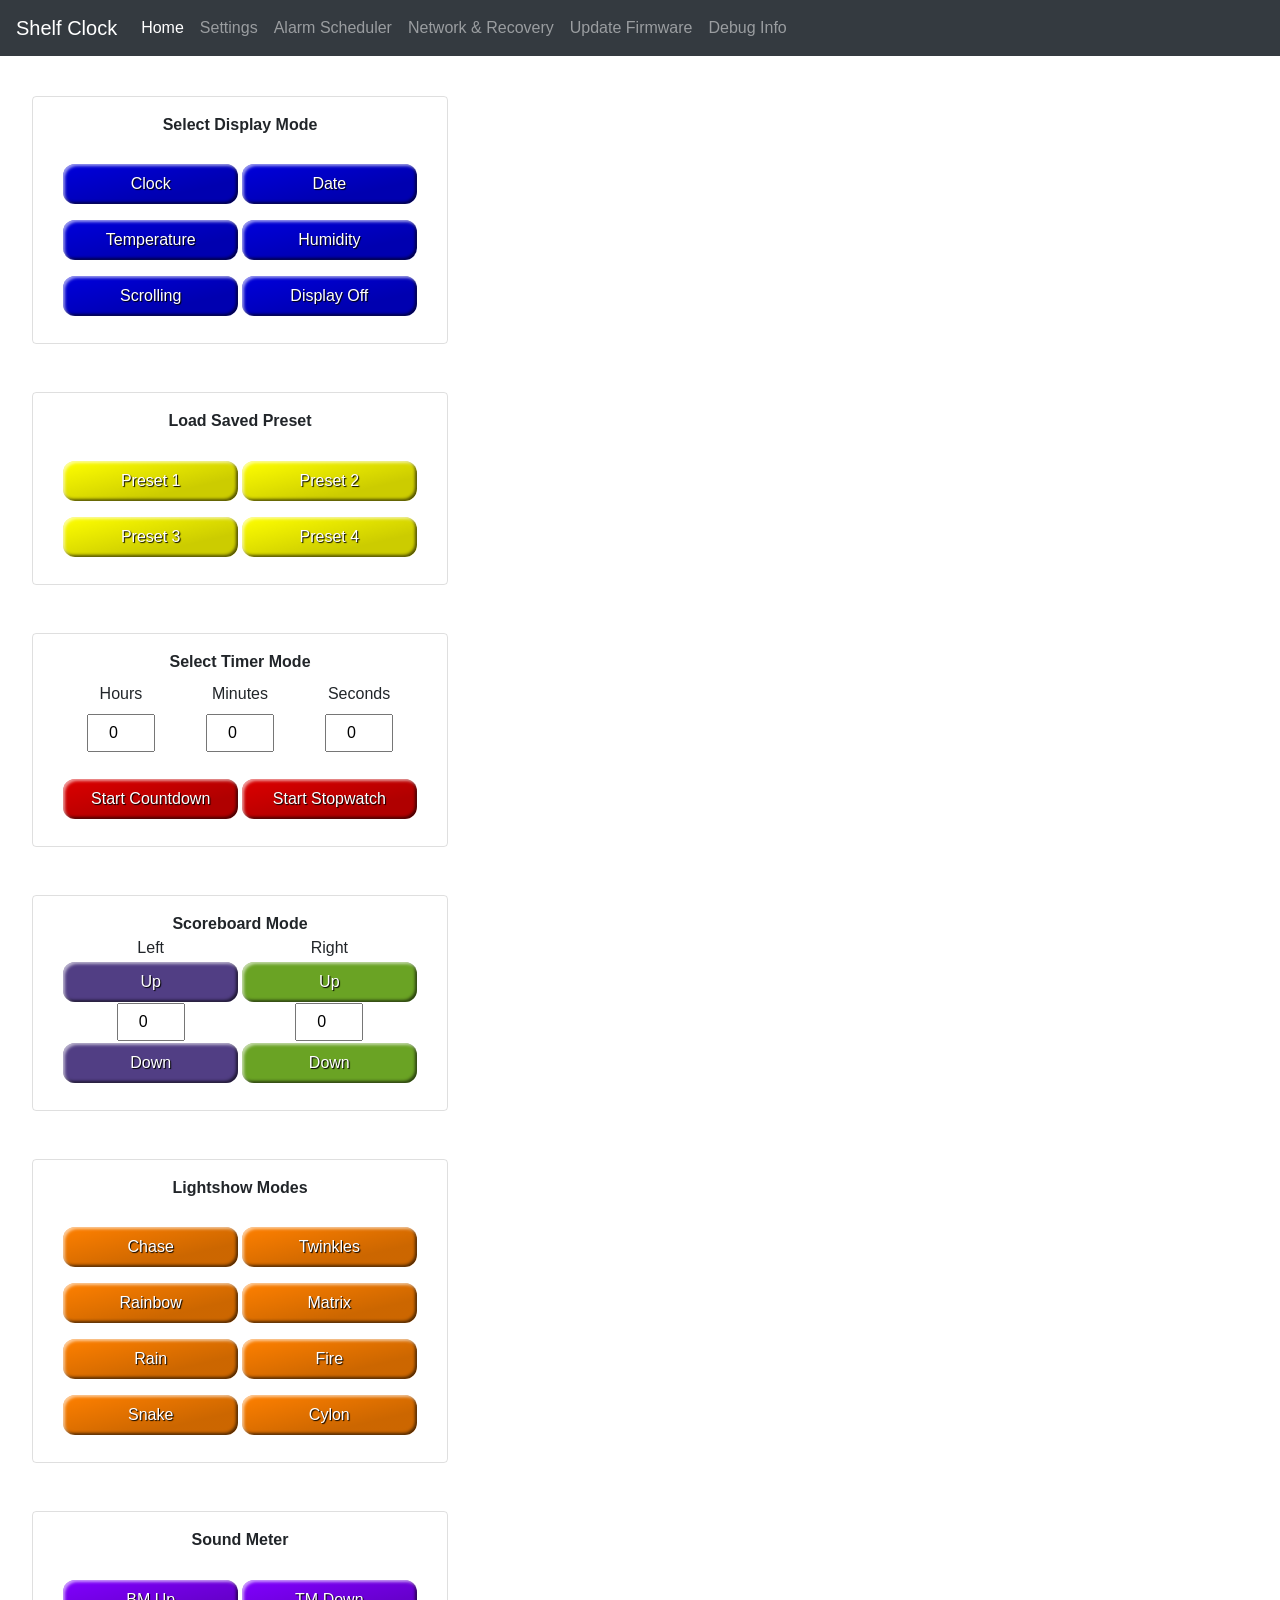
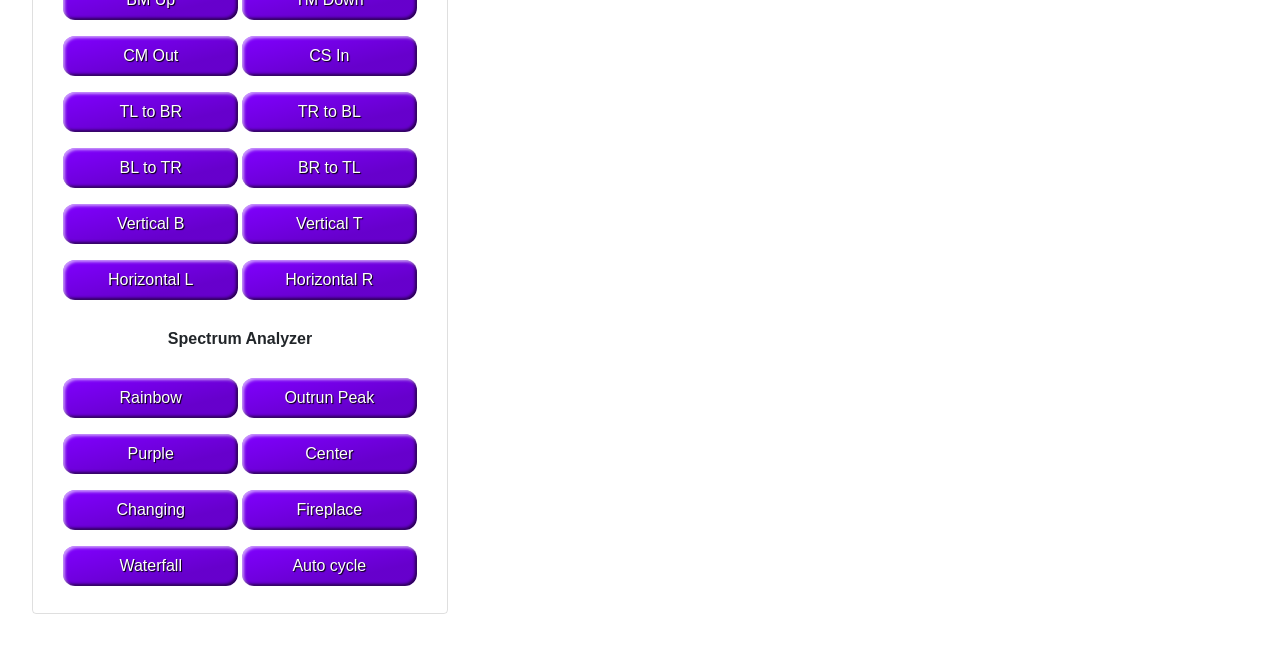
==== data/index.html @ fca6da16 "LLM created v3 Some bug fixes but a complete refactor. The refactor allows the building of an ESPHom" ====
<!doctype html>
<html lang="en">
<head>
<meta http-equiv='cache-control' content='no-cache'>
<meta http-equiv='expires' content='0'>
<meta http-equiv='pragma' content='no-cache'>
    <meta charset="utf-8">
    <meta name="viewport" content="width=device-width, initial-scale=1, shrink-to-fit=no">
    <link rel="stylesheet" href="css/main.css">
    <script type="text/javascript" src="js/api.js"></script>
    <script type="text/javascript" src="js/settings-store.js"></script>
    <script type="text/javascript" src="js/main.js"></script>
    <title>Shelf Clock</title>
</head>
<body>
    <nav>
        <a href="./index.html">Shelf Clock</a>
        <button title="Expand Navigation">
            <span></span>
        </button>
        <div>
            <ul>
            <li><a href="./index.html" class="active">Home</a></li>
            <li><a href="./settings.html">Settings</a></li>
			<li><a href="./scheduler.html">Alarm Scheduler</a></li>
            <li><a href="./network.html">Network &amp; Recovery</a></li>
            <li><a href="./update.html">Update Firmware</a></li>
            <li><a href="./debug.html">Debug Info</a></li>
            </ul>
        </div>   
    </nav>

    <form name="shelfclock-home">
        <section>
            <div class="button-wrapper blue">
                <h3>Select Display Mode</h3>
                <div>
                    <input type="button" value="Clock" data-param="ClockMode">
                    <input type="button" value="Date" data-param="DateMode">
                    <input type="button" value="Temperature" data-param="TemperatureMode" id="NOTEMP5">
                    <input type="button" value="Humidity" data-param="HumidityMode" id="NOTEMP6">
                    <input type="button" value="Scrolling" data-param="ScrollingMode">
                    <input type="button" value="Display Off" data-param="DisplayOffMode">
                </div>
            </div>
        </section>
        <section>
            <div class="button-wrapper yellow">
                <h3>Load Saved Preset</h3>
                <div>
                    <input type="button" value="Preset 1" data-param="loadPreset1">
					<input type="button" value="Preset 2" data-param="loadPreset2">
                    <input type="button" value="Preset 3" data-param="loadPreset3">
					<input type="button" value="Preset 4" data-param="loadPreset4">
                </div>
            </div>
        </section>
        <section>
            <div class="button-wrapper red">
                <h3>Select Timer Mode</h3>
                <div class="grid-3">
                    <label>Hours</label>
                    <label>Minutes</label>
                    <label>Seconds</label>
                    <input type="number" name="hours" step="1" pattern="\d+" min="0" value="0">
                    <input type="number" name="minutes" step="1" pattern="\d+" min="0" max="59" value="0">
                    <input type="number" name="seconds" step="1" pattern="\d+" min="0" max="59" value="0">
                </div>
                <div>
                    <input type="button" value="Start Countdown" name="countdown">
                    <input type="button" value="Start Stopwatch" name="stopwatch">
                </div>
            </div>
        </section>
        <section>
            <div class="button-wrapper">
              <h3>Scoreboard Mode</h3>
              <div class="scoreboard">
                <label>Left</label>
                <label>Right</label>
              
                <input type="button" value="Up"   class="score-left"  name="upleft">
                <input type="button" value="Up"   class="score-right" name="upright">
              
                <input type="number" value="0"    min="0" max="99"      name="left">
                <input type="number" value="0"    min="0" max="99"      name="right">
              
                <input type="button" value="Down" class="score-left"  name="downleft">
                <input type="button" value="Down" class="score-right" name="downright">
              </div>
            </div>
          </section>
        <section>
            <div class="button-wrapper orange">
                <h3>Lightshow Modes</h3>
                <div>
                    <input type="button" value="Chase" data-lightshow="0">
                    <input type="button" value="Twinkles" data-lightshow="1">
                    <input type="button" value="Rainbow" data-lightshow="2">
                    <input type="button" value="Matrix" data-lightshow="3">
                    <input type="button" value="Rain" data-lightshow="4">
                    <input type="button" value="Fire" data-lightshow="5">
                    <input type="button" value="Snake" data-lightshow="6">
                    <input type="button" value="Cylon" data-lightshow="7">
                </div>
            </div>
        </section>
        <section>
            <div class="button-wrapper purple" id="FFT">
                <h3>Sound Meter</h3>
                <div>
                    <input type="button" value="BM Up" data-showspectrum="0">
					<input type="button" value="TM Down" data-showspectrum="5">
                    <input type="button" value="CM Out" data-showspectrum="1">
					<input type="button" value="CS In" data-showspectrum="6">
                    <input type="button" value="TL to BR" data-showspectrum="3">
					<input type="button" value="TR to BL" data-showspectrum="8">
                    <input type="button" value="BL to TR" data-showspectrum="2">
					<input type="button" value="BR to TL" data-showspectrum="7">
                    <input type="button" value="Vertical B" data-showspectrum="4">
					<input type="button" value="Vertical T" data-showspectrum="10">
                    <input type="button" value="Horizontal L" data-showspectrum="9">
					<input type="button" value="Horizontal R" data-showspectrum="11">
                </div>
				<h3>Spectrum Analyzer</h3>
                <div>
					<input type="button" value="Rainbow" data-showspectrum="12">
                    <input type="button" value="Outrun Peak" data-showspectrum="13">
					<input type="button" value="Purple" data-showspectrum="14">
                    <input type="button" value="Center" data-showspectrum="15">
					<input type="button" value="Changing" data-showspectrum="16">
                    <input type="button" value="Fireplace" data-showspectrum="17">
                    <input type="button" value="Waterfall" data-showspectrum="18">
					<input type="button" value="Auto cycle" data-showspectrum="19">
                </div>
            </div>
        </section>
    </form>
</body>
</html>
---- data/css/main.css ----
html{
    scroll-behavior:smooth
}

body {
    margin: 0;
    font-family: -apple-system,BlinkMacSystemFont,"Segoe UI",Roboto,"Helvetica Neue",Arial,"Noto Sans",sans-serif,"Apple Color Emoji","Segoe UI Emoji","Segoe UI Symbol","Noto Color Emoji";
    font-size: 1rem;
    font-weight: 400;
    line-height: 1.5;
    color: #212529;
    text-align: left;
    background-color: #fff;
}

nav {
    overflow: hidden;
    background-color: #343a40;
    padding: .5rem 1rem;
    margin-bottom: 2.5rem;
    display: flex;
    flex-wrap: wrap;
    justify-content: space-between;
    height: 2.5rem;
    transition: all .5s ease-in-out;
}

/* brand button */
nav > a {
    display: inline-block;
    padding-top: .3125rem;
    padding-bottom: .3125rem;
    padding-left: 0;
    margin-right: 1rem;
    font-size: 1.25rem;
    line-height: inherit;
    white-space: nowrap;
    color: white;
    text-decoration: none;
}

nav a.active {
    color: white;
}

/* toggle button */
nav button {
    padding: .25rem .75rem;
    font-size: 1.25rem;
    line-height: 1;
    background-color: transparent;
    border: 1px solid transparent;
    border-radius: .25rem;
    color: rgba(255,255,255,.5);
    border-color: rgba(255,255,255,.1);
    cursor: pointer;
}

nav button:focus {
    outline: 5px auto -webkit-focus-ring-color;
}

nav button span {
    display: inline-block;
    width: 1.5em;
    height: 1.5em;
    vertical-align: middle;
    content: "";
    background: no-repeat center center;
    background-size: 100% 100%;
    background-image: url("data:image/svg+xml;charset=utf8,%3Csvg viewBox='0 0 32 32' xmlns='http://www.w3.org/2000/svg'%3E%3Cpath stroke='rgba(255,255,255, 0.5)' stroke-width='2' stroke-linecap='round' stroke-miterlimit='10' d='M4 8h24M4 16h24M4 24h24'/%3E%3C/svg%3E");
}

/* nav links */
nav.show {
    height: 18rem;
}

nav div {
    flex-basis: 100%;
}

nav div a {
    float: left;
    display: block;
    color: rgba(255,255,255,.5);
    text-align: center;
    text-decoration: none;
    padding: .5rem 0;
}

nav div a:hover {
    color: rgba(255,255,255,.75);
}

nav div ul {
    display: flex;
    flex-direction: column;
    list-style: none;
    padding: 0;
    margin: 0;
}

:root {
    --score-left:  rgb(81, 62, 132);  /* match your old dark-purple default */
    --score-right: rgb(106, 163, 36); /* match your old green default */
  }

section {
    margin: 0 2rem;
    max-width: 26rem;
}

section h2 {
    font-size: 1rem;
}

section h3 {
    font-size: 1rem;
    margin-bottom: 0;
}
#NOTEMP7 {
    margin: 0;
    padding: 0;
    /* or display: inline-block; */
  }
section > div {
    border: 1px solid rgba(0,0,0,.125);
    border-radius: .25rem;
    padding: 1rem 1.9rem 0 1.9rem;
    margin-bottom: 3rem;
    min-width: 15.5rem;
}

section > div > div {
    margin-bottom: 1.7rem;  
}

section > div > div label {
    display: block;
}

section > div > div label input {
    margin: 0;
}

section > div > div label div {
    display: flex;
    flex-direction: column;
    padding-left: 1.2rem;
}

section > div > div select {
    font-size: inherit;
}

section > div > div .range {
    display: flex;
    justify-content: space-between;
}

section > div > div input[type='range'] {
    width: 100%;
}

section > div > div input[type='checkbox'] {
    margin-right: 0.3rem;
}

.button-wrapper h3 {
    text-align: center;
    margin: 0;
}

.button-wrapper div {
    margin: 1.7rem 0;
    display: grid;
    grid-template-columns: 1fr 1fr;
    row-gap: 1rem;
    column-gap: .25rem;
    justify-content: space-between;
    justify-items: center;
}

.button-wrapper div.grid-3 {
    grid-template-columns: 1fr 1fr 1fr;
    justify-items: center;
    margin-top: 0.5rem;
    row-gap: 0.5rem;
}

.button-wrapper input[type='number'] {
    width: 100%;
    font-size: 1rem;
    padding: .5rem 0;
    text-align: center;
    width: 4rem;
}

.button-wrapper input[type='button']:hover, .datetime-wrapper button:hover {
    background-color: rgba(0, 255, 0, 1);   
}

.datetime-wrapper {
    text-align: center;
    padding-bottom: 2rem;
}

.datetime-wrapper div {
    margin: 1.3rem 0;
    color: #004085;
    background-color: #cce5ff;
    border-color: #b8daff;
    position: relative;
    padding: .75rem 1.25rem;
    border: 1px solid transparent;
    border-radius: .25rem;
}

.datetime-wrapper input[type='button'], .button-wrapper input[type='button'] {
    width: 100%;
    border: 0;
    line-height: 2.5;
    padding: 0 0.5rem;
    font-size: 1rem;
    text-align: center;
    color: #fff;
    text-shadow: 1px 1px 1px #000;
    border-radius: .75rem;
    cursor: pointer;
    background-image: linear-gradient(to top left, rgba(0, 0, 0, .2), rgba(0, 0, 0, .2) 30%, rgba(0, 0, 0, 0));
    box-shadow: inset 2px 2px 3px rgb(255 255 255 / 60%), inset -2px -2px 3px rgb(0 0 0 / 60%);
}

.datetime-wrapper input[type='button']:active, .button-wrapper input[type='button']:active {
    box-shadow: inset -2px -2px 3px rgba(255, 255, 255, .6), inset 2px 2px 3px rgba(0, 0, 0, .6);
}

.button-wrapper .small-top-margin {
    margin-top: 0.5rem;
}

.yellow input[type='button'], input.yellow {
    background-color: rgba(255, 255, 0, 1);
}

.grey input[type='button'], input.grey {
    background-color: rgba(128,128,128, 1);
}

.blue input[type='button'], input.blue {
    background-color: rgba(0, 0, 220, 1);
}

.red input[type='button'], input.red {
    background-color: rgba(220, 0, 0, 1);
}

.dark-purple input[type='button'], input.dark-purple {
    background-color: rgb(81, 62, 132);
}

.purple input[type='button'], input.purple {
    background-color: rgba(128, 0, 255, 1);
}

.green input[type='button'], input.green {
    background-color: rgb(106, 163, 36);
}

.orange input[type='button'], input.orange {
    background-color: rgba(255, 128, 0, 1);
}

.button-wrapper .scoreboard {
    display: grid;
    grid-template-columns: 1fr 1fr;
    row-gap: 0.1rem;
    column-gap: .25rem;
    justify-items: center;
    margin-top: 0;
  }


.smaller {
    font-size: 0.8rem;
}

.error {
    color: red;
}

.weatherapi_save {
    margin-left: .5rem;
}

button[name='clearapikey'] {
    margin-left: 5px;
}

@media screen and (min-width: 767px) {
    nav {
        justify-content: flex-start;
    }

    nav button {
        display: none;
    }
    nav div {
        flex-basis: unset;
    }

    nav div a {
        padding-right: .5rem;
        padding-left: .5rem;
    }

    nav div ul {
        flex-direction: row;
    }
}
/* override button background based on the CSS vars */
input.score-left {
    background-image: none !important;
    background-color: var(--score-left) !important;
  }
  
  input.score-right {
    background-image: none !important;
    background-color: var(--score-right) !important;
  }
 /* Dark mode: keep original button colors */
@media (prefers-color-scheme: dark) {
  :root { color-scheme: dark; }
  html, body { background:#1e1e1e !important; color:#e6e6e6 !important; }
  section > div { background:#2a2a2a; border-color:#3a3a3a; }

  /* Form fields — DO NOT touch buttons */
  input[type="text"],
  input[type="number"],
  input[type="password"],
  input[type="email"],
  input[type="search"],
  input[type="tel"],
  input[type="url"],
  input[type="time"],
  input[type="date"],
  input[type="datetime-local"],
  input[type="month"],
  input[type="week"],
  select,
  textarea {
    background-color:#242424 !important;
    color:#e6e6e6 !important;
    border-color:#3a3a3a !important;
  }
  ::placeholder { color:#b0b0b0; }

  /* (Optional) re-affirm your named color classes */
  .yellow input[type='button'], input.yellow { background-color: rgba(255,255,0,1) !important; }
  .grey   input[type='button'], input.grey   { background-color: rgba(128,128,128,1) !important; }
  .blue   input[type='button'], input.blue   { background-color: rgba(0,0,220,1) !important; }
  .red    input[type='button'], input.red    { background-color: rgba(220,0,0,1) !important; }
  .dark-purple input[type='button'], input.dark-purple { background-color: rgb(81,62,132) !important; }
  .purple input[type='button'], input.purple { background-color: rgba(128,0,255,1) !important; }
  .green  input[type='button'], input.green  { background-color: rgb(106,163,36) !important; }
  .orange input[type='button'], input.orange { background-color: rgba(255,128,0,1) !important; }
}
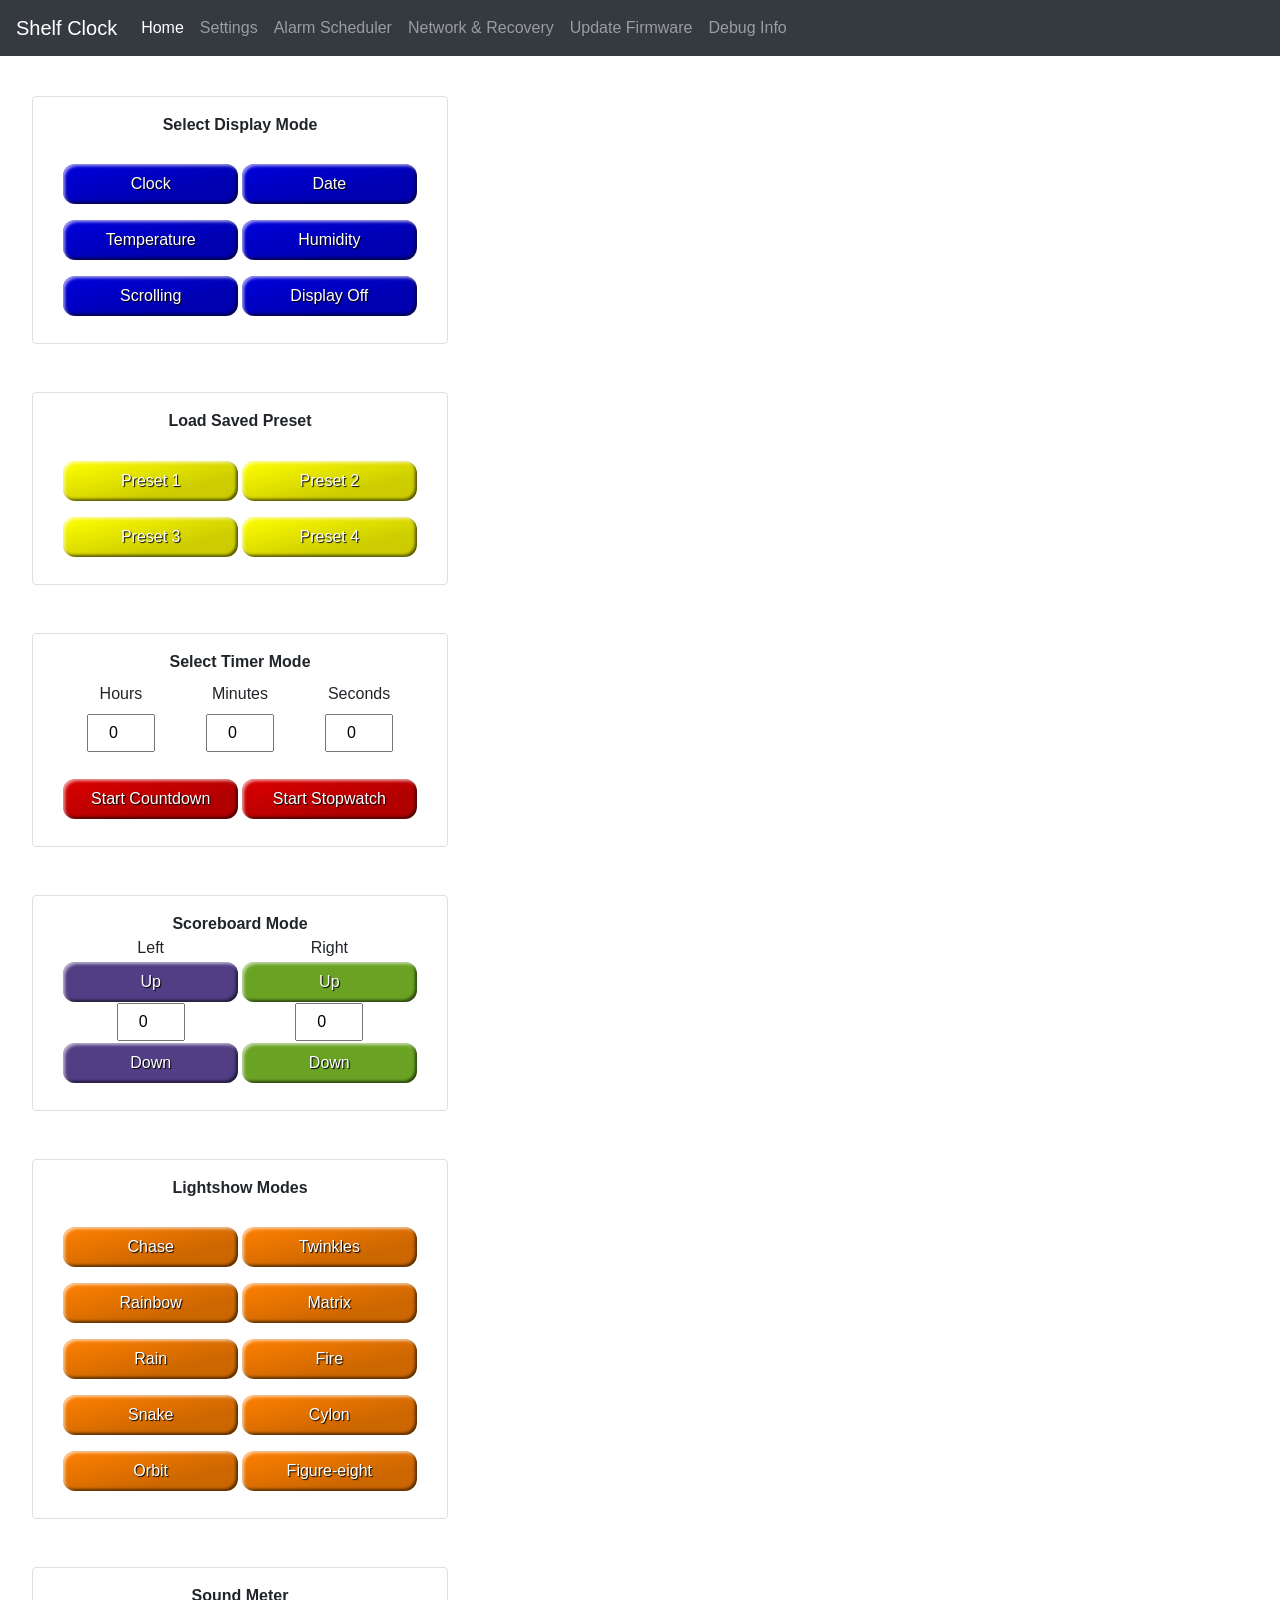
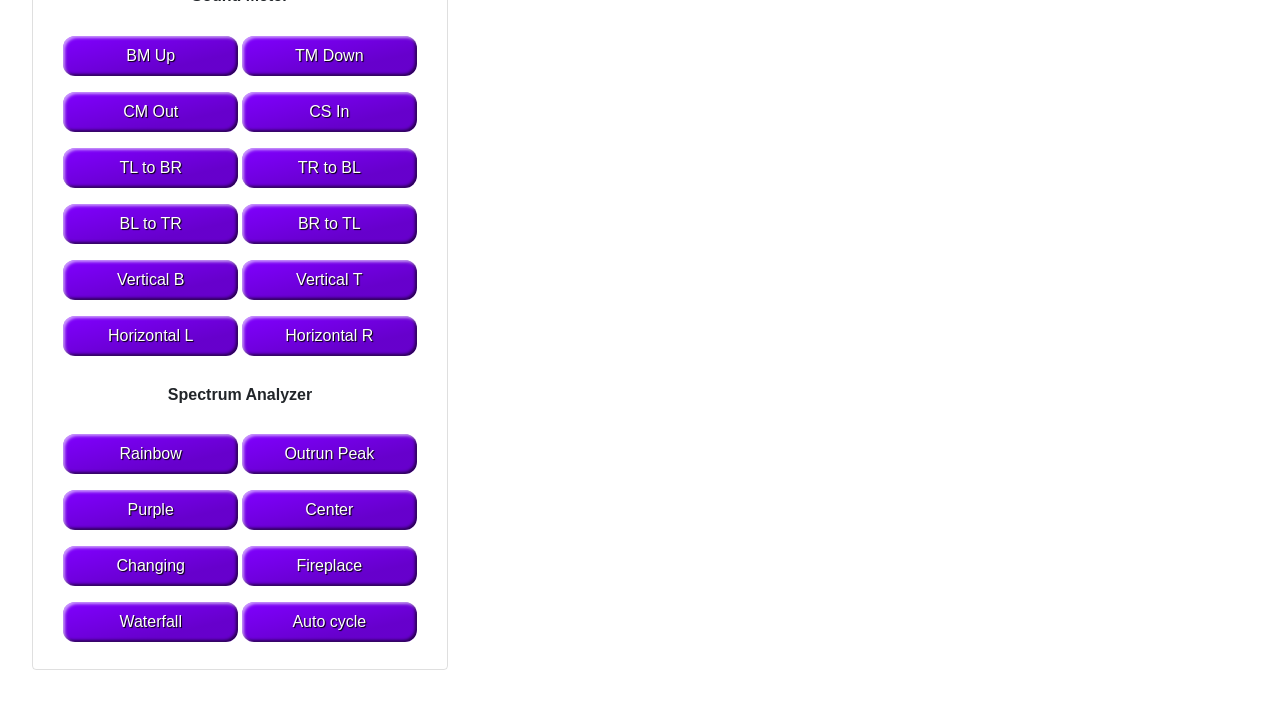
==== commit 94b302cd: "Added 2 new lightshow modes" ====
--- a/data/index.html
+++ b/data/index.html
@@ -102,6 +102,8 @@
                     <input type="button" value="Fire" data-lightshow="5">
                     <input type="button" value="Snake" data-lightshow="6">
                     <input type="button" value="Cylon" data-lightshow="7">
+                    <input type="button" value="Orbit" data-lightshow="8">
+                    <input type="button" value="Figure-eight" data-lightshow="9">
                 </div>
             </div>
         </section>
